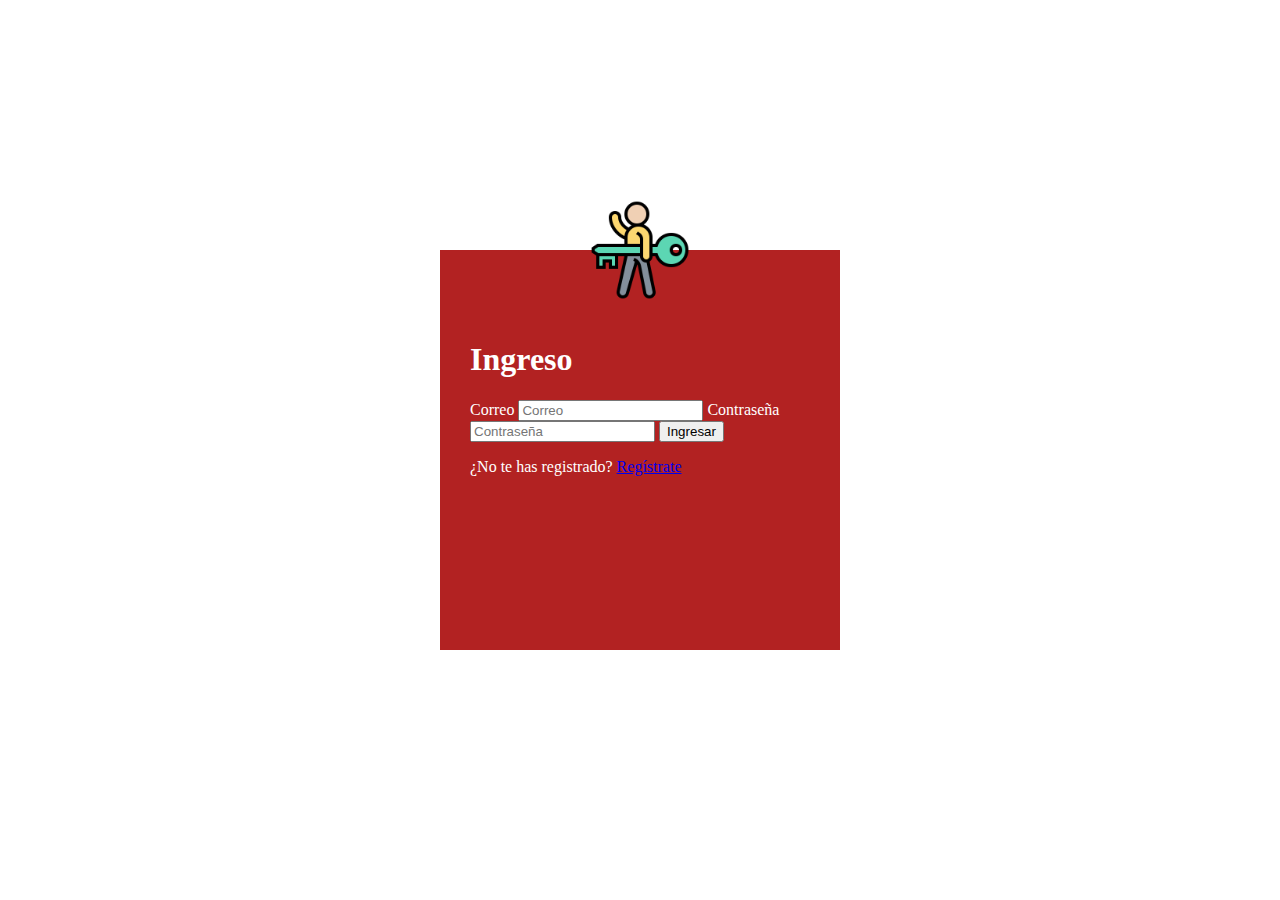
==== index.html @ fa066240 "Comienzo" ====
<!DOCTYPE html>
<html lang="en">
<head>
    <link rel="stylesheet" href="CSS/Style.css">
    <meta charset="UTF-8">
    <meta http-equiv="X-UA-Compatible" content="IE=edge">
    <meta name="viewport" content="width=device-width, initial-scale=1.0">
    <title>Pagina web</title>
</head>
<body>
    <div class="form_login">
        <img class="logo" src="img/key.png" alt="Logo">

        <form >
            <h1>Ingreso</h1>
            <label id="label_inicio" for="">Correo</label>
            <input type="text" placeholder="Correo">
            <label id="label_inicio" for="">Contraseña</label>
            <input type="text" placeholder="Contraseña">
            <input id="label_inicio" type="submit" value="Ingresar">
            <p>¿No te has registrado? <a href="registro.html">Regístrate</a></p>
        </form>
        
    </div>
</body>
</html>
---- CSS/Style.css ----
.form_login{
    width: 400px;
    height: 400px;
    position: absolute;
    left: 50%;
    top: 50%;
    transform: translate(-50%, -50%);
    background-color:firebrick;
    color: white;
    padding: 70px 30px;
    box-sizing: border-box;
}

.form_login .logo{
    width: 100px;
    height: 100px;
    
    top: -50px;
    left: calc(50% - 50px);
    position:absolute;

}
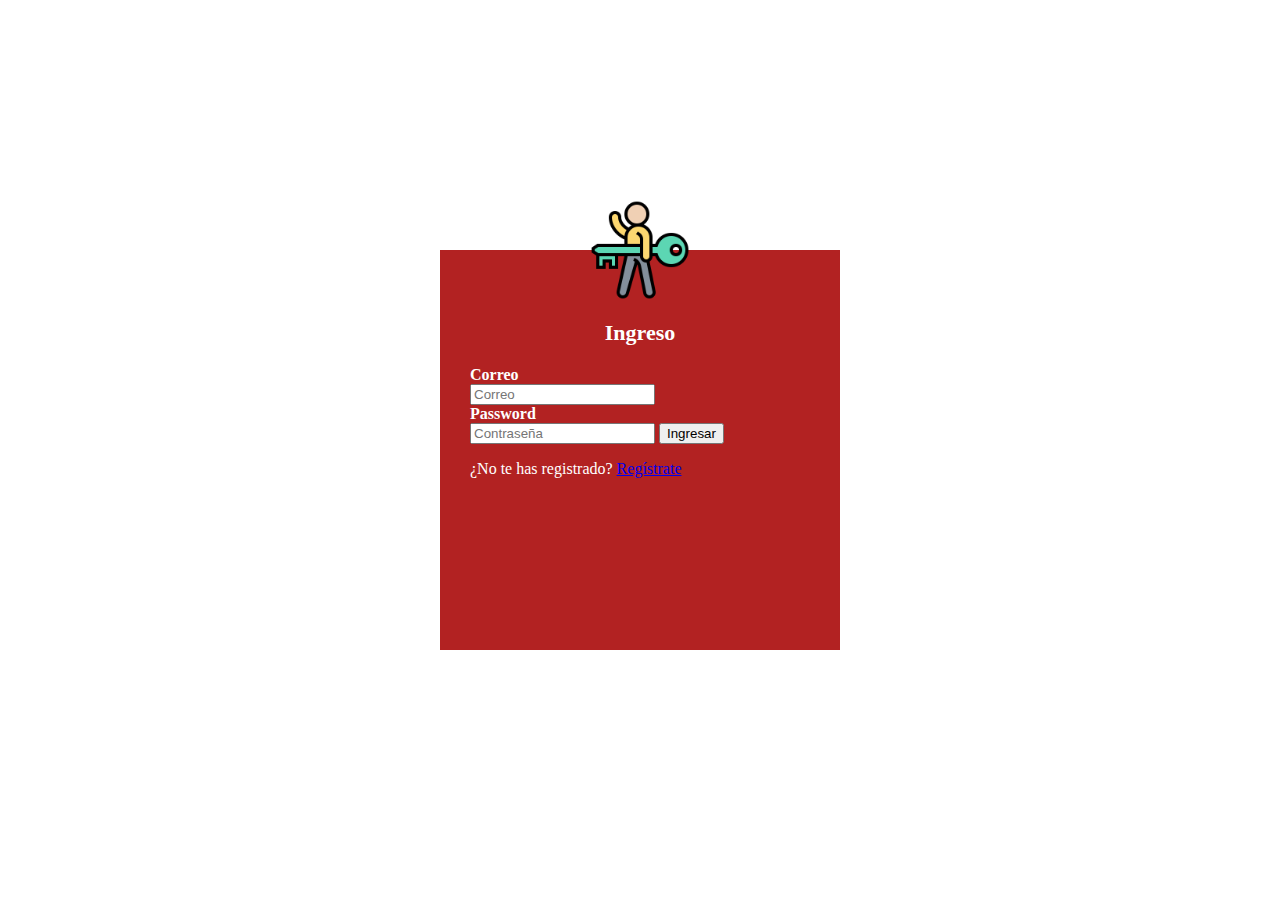
==== commit ce39bda0: "Cambio_Nombre" ====
--- a/index.html
+++ b/index.html
@@ -15,7 +15,7 @@
             <h1>Ingreso</h1>
             <label id="label_inicio" for="">Correo</label>
             <input type="text" placeholder="Correo">
-            <label id="label_inicio" for="">Contraseña</label>
+            <label id="label_inicio" for="">Password</label>
             <input type="text" placeholder="Contraseña">
             <input id="label_inicio" type="submit" value="Ingresar">
             <p>¿No te has registrado? <a href="registro.html">Regístrate</a></p>
--- a/CSS/Style.css
+++ b/CSS/Style.css
@@ -20,3 +20,28 @@
     position:absolute;
 
 }
+
+.form_login h1{
+
+    margin: 0;
+    padding: 0 0 20px;
+    text-align: center;
+    font-size: 22px;
+
+
+}
+
+.form_login label{
+    margin: 0;
+    padding: 100;
+    font-weight: bold;
+    display: block; 
+}
+
+.form_login button{
+    
+    margin: 0;
+    padding: 100;
+    font-weight: bold;
+    display: block; 
+}
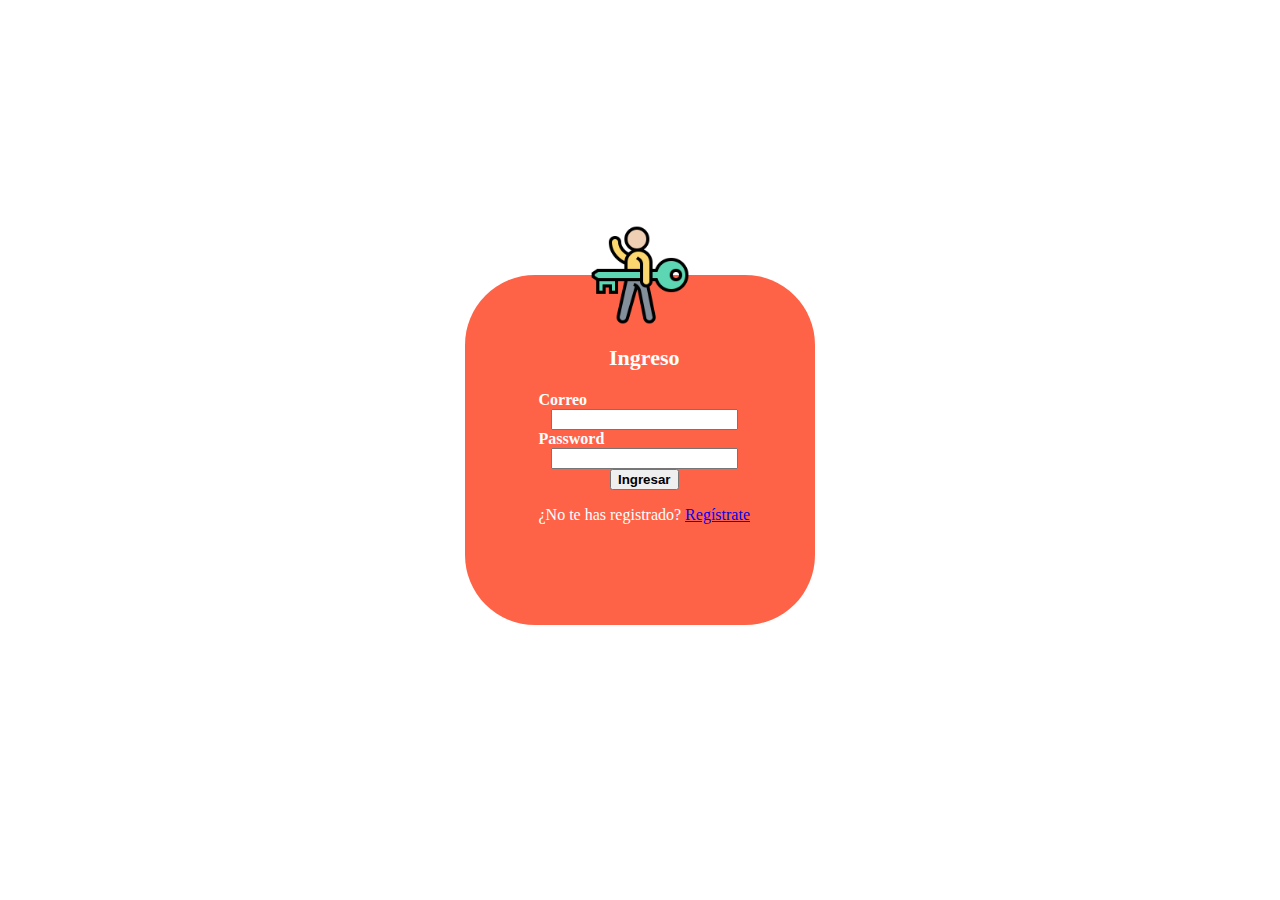
==== commit d17f1f62: "Mas cambios" ====
--- a/index.html
+++ b/index.html
@@ -11,12 +11,12 @@
     <div class="form_login">
         <img class="logo" src="img/key.png" alt="Logo">
 
-        <form >
+        <form>
             <h1>Ingreso</h1>
             <label id="label_inicio" for="">Correo</label>
-            <input type="text" placeholder="Correo">
+            <input type="text" placeholder="">
             <label id="label_inicio" for="">Password</label>
-            <input type="text" placeholder="Contraseña">
+            <input type="text" placeholder="">
             <input id="label_inicio" type="submit" value="Ingresar">
             <p>¿No te has registrado? <a href="registro.html">Regístrate</a></p>
         </form>
--- a/CSS/Style.css
+++ b/CSS/Style.css
@@ -1,15 +1,19 @@
 .form_login{
-    width: 400px;
-    height: 400px;
+    width: 350PX;
+    height: 350PX;
+    
+    border-radius: 20%;
     position: absolute;
     left: 50%;
     top: 50%;
     transform: translate(-50%, -50%);
-    background-color:firebrick;
+    background-color:tomato;
     color: white;
     padding: 70px 30px;
     box-sizing: border-box;
 }
+
+
 
 .form_login .logo{
     width: 100px;
@@ -36,12 +40,34 @@
     padding: 100;
     font-weight: bold;
     display: block; 
+    
+
 }
 
-.form_login button{
+.form_login input{
+    margin: 0;
+    padding: 100;
+    text-align: center;
+    font-weight: bold;
+    display: block; 
+}
+
+.form_login input{
     
-    margin: 0;
+    margin: auto;
     padding: 100;
     font-weight: bold;
     display: block; 
+    
 }
+
+.form_login form{
+
+
+    position: absolute;
+    left: 21%;
+    
+
+
+}
+
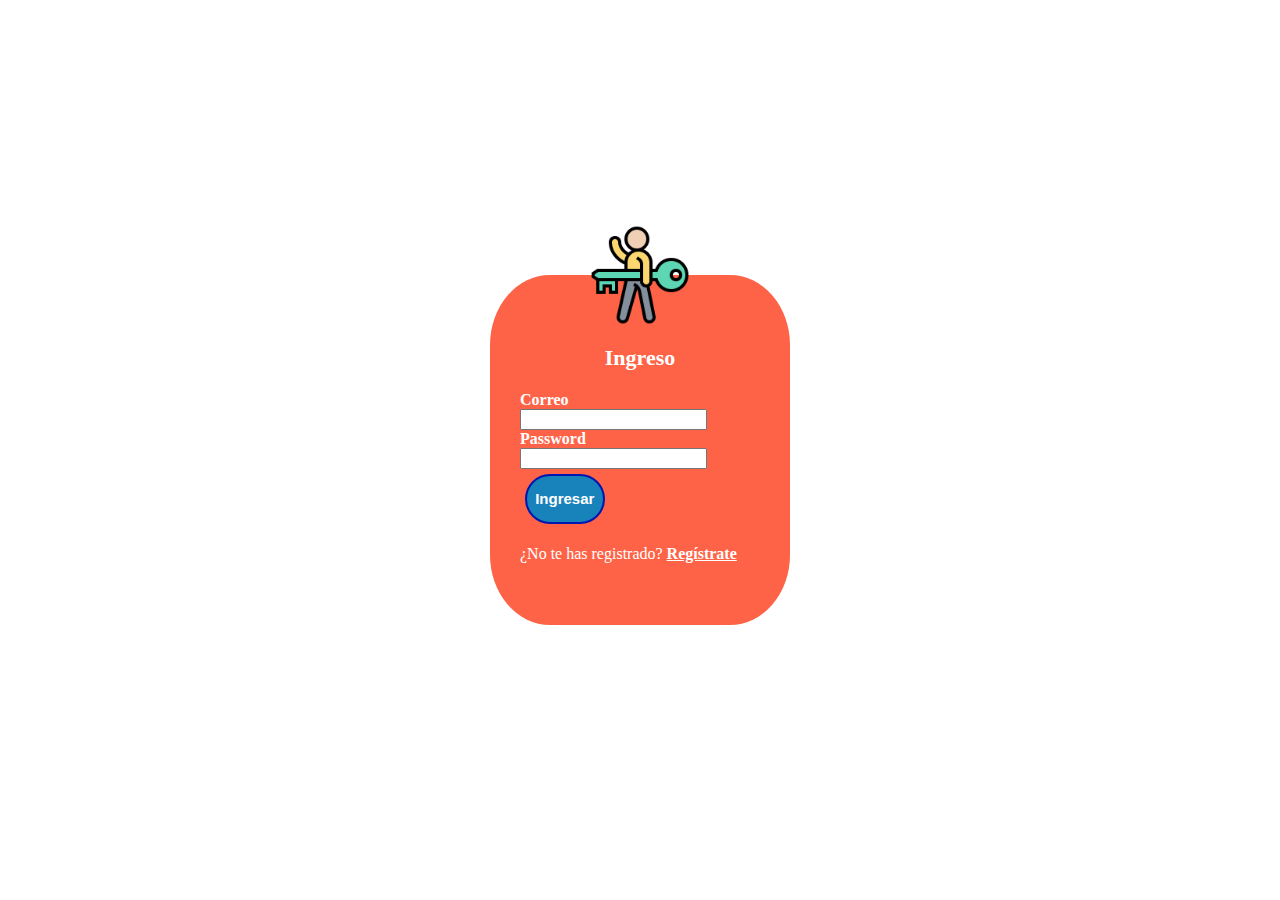
==== commit 0bd78786: "Modificación Visual de las páginas" ====
--- a/index.html
+++ b/index.html
@@ -17,7 +17,8 @@
             <input type="text" placeholder="">
             <label id="label_inicio" for="">Password</label>
             <input type="text" placeholder="">
-            <input id="label_inicio" type="submit" value="Ingresar">
+            <button class="enviar">Ingresar</button>
+            <!--<input id="label_inicio" type="submit" value="Ingresar">-->
             <p>¿No te has registrado? <a href="registro.html">Regístrate</a></p>
         </form>
         
--- a/CSS/Style.css
+++ b/CSS/Style.css
@@ -1,5 +1,12 @@
+a{
+
+color: white;
+font-weight: 600;
+
+}
+
 .form_login{
-    width: 350PX;
+    width: 300PX ;
     height: 350PX;
     
     border-radius: 20%;
@@ -13,6 +20,12 @@
     box-sizing: border-box;
 }
 
+.form_login button:hover{
+    background-color: #ffffff;
+    color:#1883ba;
+    font-weight: 600;
+}
+
 
 
 .form_login .logo{
@@ -45,29 +58,149 @@
 }
 
 .form_login input{
-    margin: 0;
-    padding: 100;
-    text-align: center;
-    font-weight: bold;
-    display: block; 
-}
-
-.form_login input{
-    
+    
+    padding: 100;
+    text-align: center;
+    font-weight: bold;
+    display: block; 
+    margin: 0;
+    
+}
+
+
+.form_loginhome{
+    width: 500px;
+    height: 600px;
+    border-radius: 10%;
+    position: absolute;
+    left: 50%;
+    top: 50%;
+    transform: translate(-50%, -50%);
+    background-color:tomato;
+    color: white;
+    padding: 25px 30px;
+    box-sizing: border-box;
+}
+
+.form_loginhome .logo{
+    width: 100px;
+    height: 100px;
+    
+    top: 10px;
+    left: calc(12% - 50px);
+    position:absolute;
+
+}
+
+.form_loginhome h1{
+    
+    font-family: Georgia, 'Times New Roman', Times, serif;
+    margin: 0;
+    padding: 0 0 50px;
+    text-align: center;
+    font-size: 40px;
+
+
+}
+
+.tarjeta{
+
+    left: calc(50% - 50px);
+    position: absolute;
+     width: 80px;
+     height: 50px;
+     margin: 2%;
+     font-weight: 600;
+     font-size: 15px;
+     color: #ffffff;
+     background-color: #1883ba;
+     border-radius: 50px;
+     border: 2px solid #0016b0;
+     
+ }
+.enviar{
+
+  
+    width: 80px;
+    height: 50px;
+    margin: 2%;
+    font-weight: 600;
+    font-size: 15px;
+    color: #ffffff;
+    background-color: #1883ba;
+    border-radius: 50px;
+    border: 2px solid #0016b0;
+    
+}
+
+
+
+
+/*.form_loginhome label{
+    margin: 0;
+    text-align: center;
+
+    padding: 100;
+    font-weight: bold;
+    display: block; 
+    
+
+}
+*/
+.form_loginhome .button_bienvenido{
+
+    
+    width: 125px;
+    height: 125px;
+    margin: 2% 37%;
+    display: block;
+    text-decoration: none;
+    padding: 10px;
+    font-weight: 500;
+    font-size: 14px;
+    color: #ffffff;
+    background-color: #1883ba;
+    border-radius: 6px;
+    border: 2px solid #0016b0;
+    
+}
+
+.form_loginhome .img_boton{
+    width: 75px;
+    height: 75px;
+    
+    
+
+}
+
+.form_loginhome label{
+    margin: 0;
+    padding: 100;
+    font-size: 20px;
+    font-weight: bold;
+    display: block; 
+    text-align: center;
+
+
+}
+
+.form_loginhome input{
+    
+    font-size: 20px;
+    padding: 100;
+    text-align: center;
+    font-weight: bold;
+    display: block; 
     margin: auto;
-    padding: 100;
-    font-weight: bold;
-    display: block; 
-    
-}
-
-.form_login form{
-
-
-    position: absolute;
-    left: 21%;
-    
-
-
-}
-
+    
+}
+
+.form_loginhome button:hover{
+    
+    color: #1883ba;
+    background-color: #ffffff;
+    font-weight: 600;
+
+}
+
+
